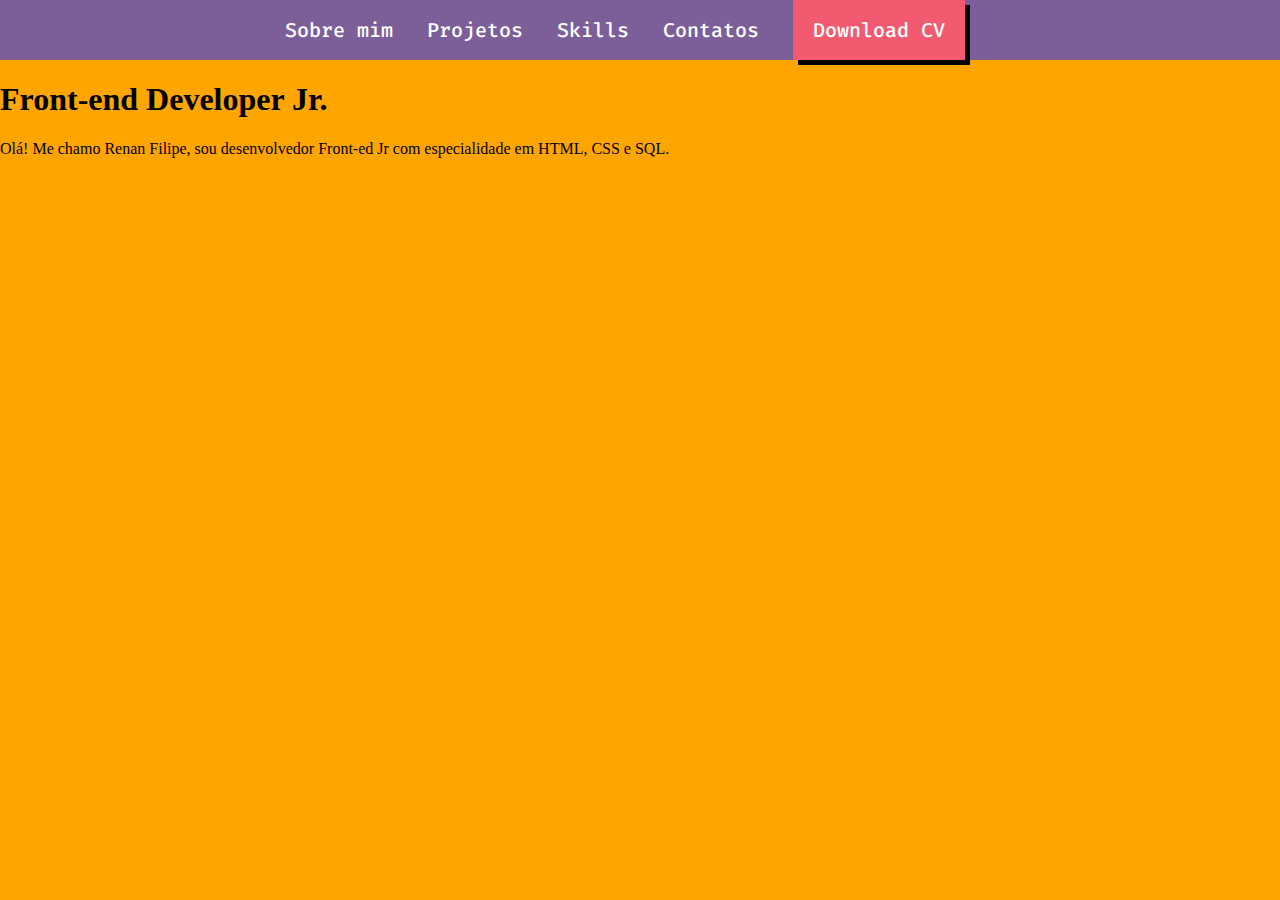
==== Portfólio/index.html @ 8d2c1330 "Update and rename inicial.html to index.html" ====
<!DOCTYPE html>
<html lang="pt-br">

<head>
    <meta charset="UTF-8">
    <meta name="viewport" content="widht=device=width, initial">
    <title>Portfólio</title>
    <link rel="preconnect" href="https://fonts.googleapis.com">
    <link rel="preconnect" href="https://fonts.gstatic.com" crossorigin>
    <link href="https://fonts.googleapis.com/css2?family=Fira+Code:wght@300..700&display=swap" rel="stylesheet">

    <link rel="stylesheet" href="styles.css/reset.css">
    <link rel="stylesheet" href="styles.css/inicio.css">
</head>

<body>
    <header class="cabecalho">
        <nav class="cabecalho__menu">
            <a class="cabecalho__menu__link" href="inicial.html">Sobre mim</a>
            <a class="cabecalho__menu__link" href="#">Projetos</a>
            <a class="cabecalho__menu__link" href="#">Skills</a>
            <a class="cabecalho__menu__link" href="#">Contatos</a>
            <a class="cabecalho__menu__link" id="button" href="#">Download CV</a>
        </nav>
       
    </header>
    <main class="apresentacao">
        <section class="apresentacao__conteudo">
            <h1 class="apresentacao__conteudo_titulo">Front-end Developer Jr.</h1>
            <p class="apresentacao__conteuto__texto">Olá! Me chamo Renan Filipe, sou desenvolvedor Front-ed Jr com especialidade em HTML, CSS e SQL.</p>
        </section> 

    </main>
    <footer class="rodape">

    </footer>
</body>

</html>
---- Portfólio/styles.css/inicio.css ----
/*
body {
    background-color: orange;
}

.cabecalho {
    background-color: #7C5E99;
}

.cabecalho__menu {
    background-color: #000000;
    text-align: right;
    width: 600px;
}

.cabecalho__menu__link {
    color: white;
    font-size: 20px;
    font-family: Fira Code, Arial, Helvetica, sans-serif;
    font-weight: 500;
    text-decoration: none;
    margin-right: 30px;
    background-color: #F25A70;
}

#button {
    display: inline-block;
    background-color: #F25A70;
    height: 60px;
    line-height: 60px;
    padding-left: 20px;
    padding-right: 20px;
    box-shadow: 5px 5px 0 #000000;
}
*/

body {
    background-color: orange;
}

.cabecalho {
    background-color: #7C5E99;
}

.cabecalho__menu {
    text-align: center;
}

.cabecalho__menu__link {
    color: white;
    font-size: 20px;
    font-family: Fira Code, Arial, Helvetica, sans-serif;
    font-weight: 500;
    text-decoration: none;
    margin-right: 30px;
}

#button {
    display: inline-block;
    background-color: #F25A70;
    height: 60px;
    line-height: 60px;
    padding-left: 20px;
    padding-right: 20px;
    box-shadow: 5px 5px 0 #000000;
}
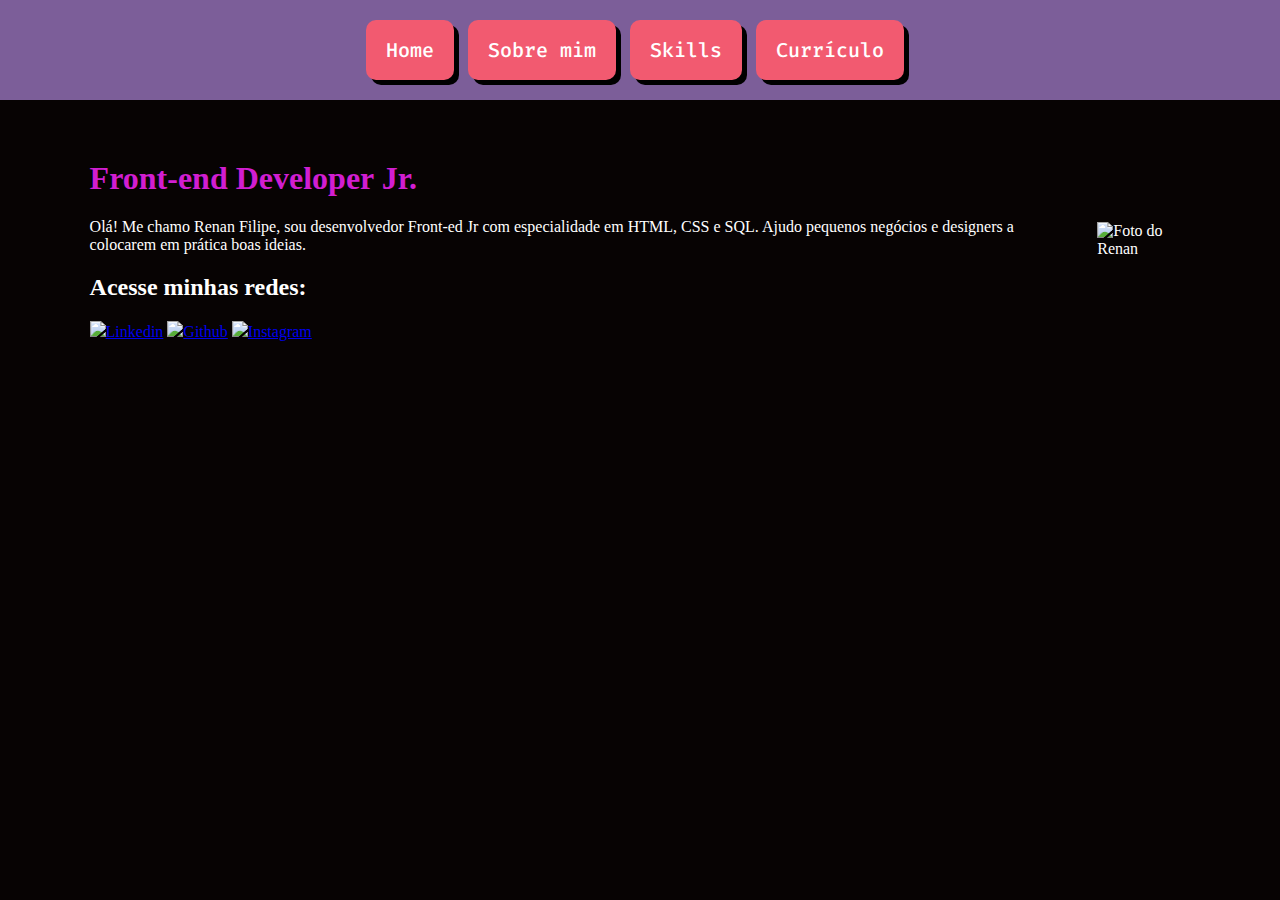
==== commit 8e19b9f7: "Update index.html" ====
--- a/Portfólio/index.html
+++ b/Portfólio/index.html
@@ -10,30 +10,32 @@
     <link href="https://fonts.googleapis.com/css2?family=Fira+Code:wght@300..700&display=swap" rel="stylesheet">
 
     <link rel="stylesheet" href="styles.css/reset.css">
-    <link rel="stylesheet" href="styles.css/inicio.css">
+    <link rel="stylesheet" href="styles.css/index.css">
 </head>
 
 <body>
     <header class="cabecalho">
         <nav class="cabecalho__menu">
-            <a class="cabecalho__menu__link" href="inicial.html">Sobre mim</a>
-            <a class="cabecalho__menu__link" href="#">Projetos</a>
-            <a class="cabecalho__menu__link" href="#">Skills</a>
-            <a class="cabecalho__menu__link" href="#">Contatos</a>
-            <a class="cabecalho__menu__link" id="button" href="#">Download CV</a>
+            <a class="cabecalho__menu__link" id="button" href="index.html">Home</a>
+            <a class="cabecalho__menu__link" id="button" href="contato.html">Sobre mim</a>
+            <a class="cabecalho__menu__link" id="button" href="skills.html">Skills</a>
+            <a class="cabecalho__menu__link" id="button" href="curriculo.html">Currículo</a>
         </nav>
-       
     </header>
     <main class="apresentacao">
         <section class="apresentacao__conteudo">
-            <h1 class="apresentacao__conteudo_titulo">Front-end Developer Jr.</h1>
-            <p class="apresentacao__conteuto__texto">Olá! Me chamo Renan Filipe, sou desenvolvedor Front-ed Jr com especialidade em HTML, CSS e SQL.</p>
+            <h1 class="apresentacao__conteudo__titulo">Front-end Developer Jr.</h1>
+            <p class="apresentacao__conteudo__texto">Olá! Me chamo Renan Filipe, sou desenvolvedor Front-ed Jr com especialidade em HTML, CSS e SQL. Ajudo pequenos negócios e designers a colocarem em prática boas ideias. </p>
+            <div class="apresentacao__links">
+                <h2 class="apresentacao__links__subtitulo">Acesse minhas redes:</h2>
+                <a class="apresentacao__links__navegacao" href="#"><img src="imagens/linkedin.png">Linkedin</a>
+                <a class="apresentacao__links__navegacao" href="#"><img src="imagens/github.png">Github</a>
+                <a class="apresentacao__links__navegacao" href="#"><img src="imagens/instagram.png">Instagram</a>
+            </div>
         </section> 
-
+        <img class="apresentacao__imagem" src="#" alt="Foto do Renan">
     </main>
     <footer class="rodape">
-
     </footer>
 </body>
-
 </html>
--- a/Portfólio/styles.css/index.css
+++ b/Portfólio/styles.css/index.css
@@ -0,0 +1,92 @@
+/*
+body {
+    background-color: orange;
+}
+
+.cabecalho {
+    background-color: #7C5E99;
+}
+
+.cabecalho__menu {
+    background-color: #000000;
+    text-align: right;
+    width: 600px;
+}
+
+.cabecalho__menu__link {
+    color: white;
+    font-size: 20px;
+    font-family: Fira Code, Arial, Helvetica, sans-serif;
+    font-weight: 500;
+    text-decoration: none;
+    margin-right: 30px;
+    background-color: #F25A70;
+}
+
+#button {
+    display: inline-block;
+    background-color: #F25A70;
+    height: 60px;
+    line-height: 60px;
+    padding-left: 20px;
+    padding-right: 20px;
+    box-shadow: 5px 5px 0 #000000;
+}
+*/
+
+body {
+    background-color: #070303;
+}
+
+.cabecalho {
+    background-color: #7C5E99;
+    height: 100px;
+}
+
+.cabecalho__menu {
+    text-align: center;
+}
+
+.cabecalho__menu__link {
+    color: white;
+    font-size: 20px;
+    font-family: Fira Code, Arial, Helvetica, sans-serif;
+    font-weight: 500;
+    text-decoration: none;
+    margin-right: 10px;
+    border-radius: 10px;
+}
+
+#button {
+    display: inline-block;
+    background-color: #F25A70;
+    height: 60px;
+    line-height: 60px;
+    padding-left: 20px;
+    padding-right: 20px;
+    box-shadow: 5px 5px 0 #000000;
+    margin-top: 20px;
+}
+
+#button:hover {
+    background-color: pink;
+}
+
+.apresentacao {
+    color: white;
+    padding: 3% 7%;
+    display: flex;
+    align-items: center;
+    justify-content: space-between;
+    gap: 40px;
+}
+
+.apresentacao__conteudo__titulo {
+   color: rgb(209, 30, 209);
+}
+
+.apresentacao__conteudo__texto {
+}
+
+.apresentacao__imagem {
+}
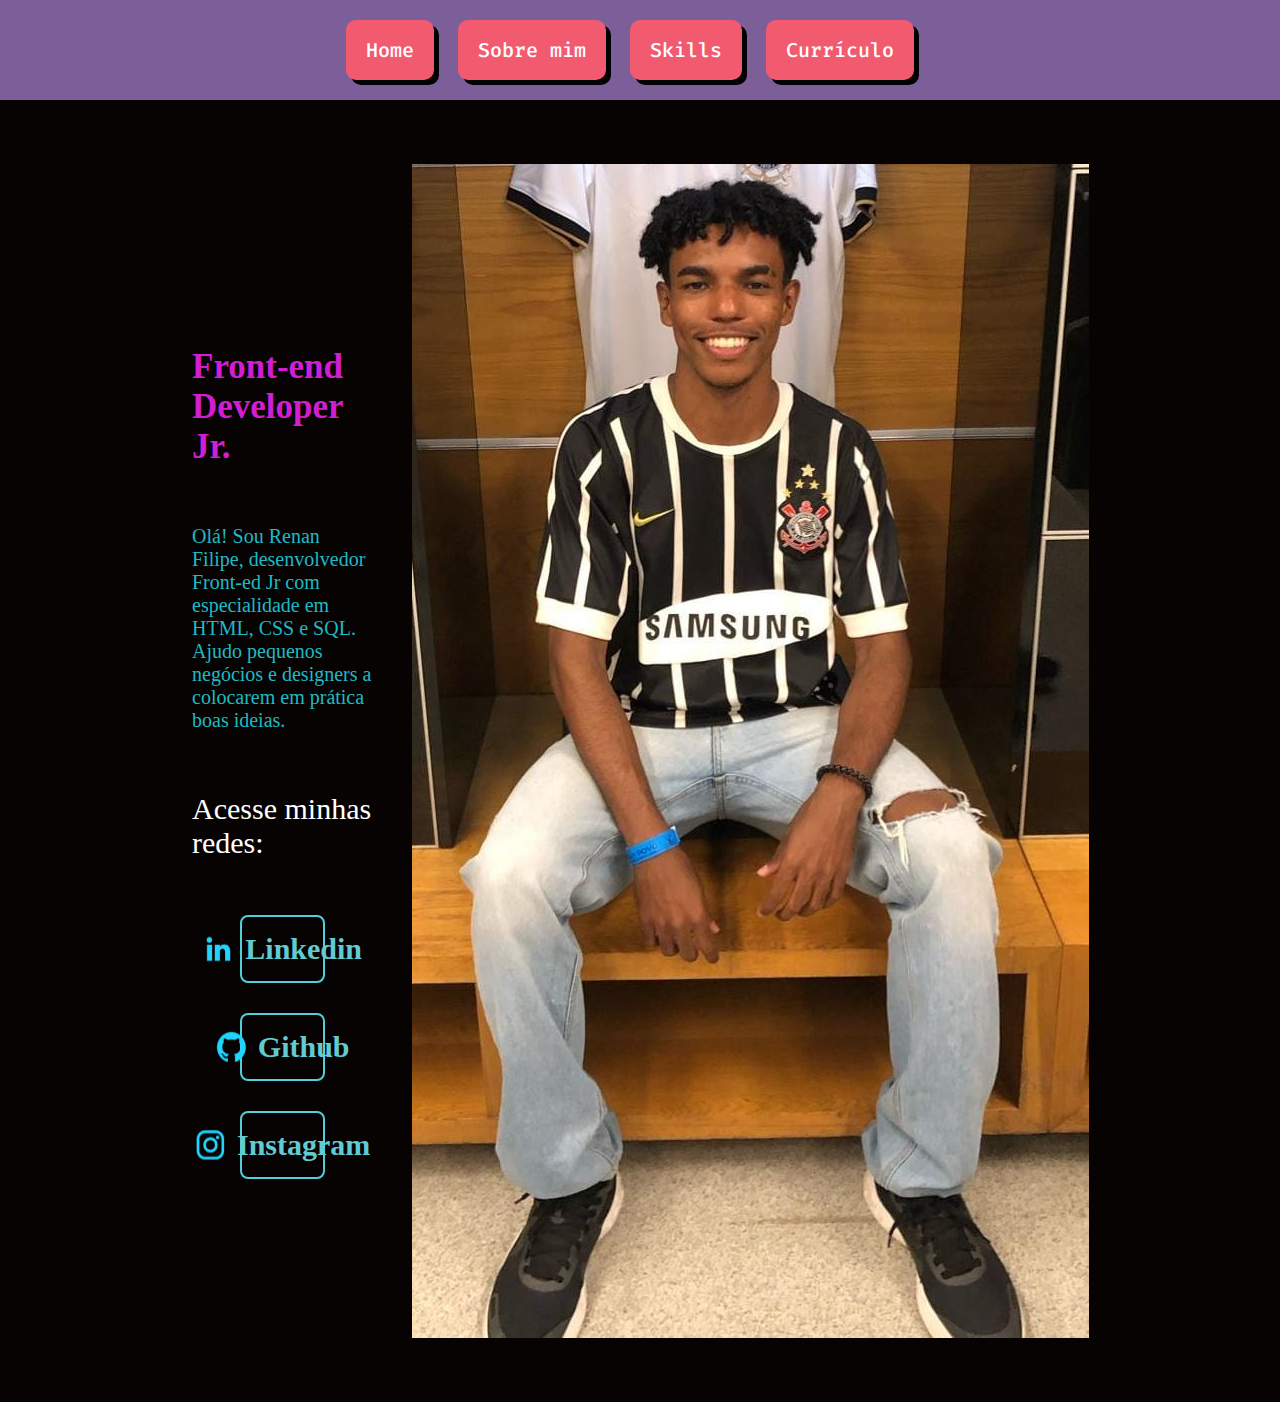
==== commit ad422a96: "Update index.html" ====
--- a/Portfólio/index.html
+++ b/Portfólio/index.html
@@ -17,7 +17,7 @@
     <header class="cabecalho">
         <nav class="cabecalho__menu">
             <a class="cabecalho__menu__link" id="button" href="index.html">Home</a>
-            <a class="cabecalho__menu__link" id="button" href="contato.html">Sobre mim</a>
+            <a class="cabecalho__menu__link" id="button" href="sobre.html">Sobre mim</a>
             <a class="cabecalho__menu__link" id="button" href="skills.html">Skills</a>
             <a class="cabecalho__menu__link" id="button" href="curriculo.html">Currículo</a>
         </nav>
@@ -25,15 +25,15 @@
     <main class="apresentacao">
         <section class="apresentacao__conteudo">
             <h1 class="apresentacao__conteudo__titulo">Front-end Developer Jr.</h1>
-            <p class="apresentacao__conteudo__texto">Olá! Me chamo Renan Filipe, sou desenvolvedor Front-ed Jr com especialidade em HTML, CSS e SQL. Ajudo pequenos negócios e designers a colocarem em prática boas ideias. </p>
+            <p class="apresentacao__conteudo__texto">Olá! Sou Renan Filipe, desenvolvedor Front-ed Jr com especialidade em HTML, CSS e SQL. Ajudo pequenos negócios e designers a colocarem em prática boas ideias. </p>
             <div class="apresentacao__links">
                 <h2 class="apresentacao__links__subtitulo">Acesse minhas redes:</h2>
-                <a class="apresentacao__links__navegacao" href="#"><img src="imagens/linkedin.png">Linkedin</a>
-                <a class="apresentacao__links__navegacao" href="#"><img src="imagens/github.png">Github</a>
-                <a class="apresentacao__links__navegacao" href="#"><img src="imagens/instagram.png">Instagram</a>
+                <a class="apresentacao__links__navegacao" href="https://www.linkedin.com/in/renan-cruz-28675924b/"><img src="imagens/linkedin.png">Linkedin</a>
+                <a class="apresentacao__links__navegacao" href="https://github.com/RenanF2012"><img src="imagens/github.png">Github</a>
+                <a class="apresentacao__links__navegacao" href="https://www.instagram.com/renan_filipe03/"><img src="imagens/instagram.png">Instagram</a>
             </div>
         </section> 
-        <img class="apresentacao__imagem" src="#" alt="Foto do Renan">
+        <img class="apresentacao__imagem" src="imagens/IMG-20240417-WA0045.jpg" alt="Foto do Renan">
     </main>
     <footer class="rodape">
     </footer>
--- a/Portfólio/styles.css/index.css
+++ b/Portfólio/styles.css/index.css
@@ -53,7 +53,7 @@
     font-family: Fira Code, Arial, Helvetica, sans-serif;
     font-weight: 500;
     text-decoration: none;
-    margin-right: 10px;
+    margin-right: 20px;
     border-radius: 10px;
 }
 
@@ -73,20 +73,55 @@
 }
 
 .apresentacao {
-    color: white;
-    padding: 3% 7%;
+    padding: 5% 15%;
     display: flex;
     align-items: center;
     justify-content: space-between;
     gap: 40px;
 }
 
+.apresentacao__conteudo {
+    width: 50%;
+    display: flex;
+    flex-direction: column;
+    gap:15px; 
+}
+
 .apresentacao__conteudo__titulo {
    color: rgb(209, 30, 209);
+   font-size: 35px;
 }
 
 .apresentacao__conteudo__texto {
+    color: #1ebac5;
+    font-size: 20px;
 }
 
-.apresentacao__imagem {
+.apresentacao__links {
+    display: flex;
+    flex-direction: column;
+    justify-content: space-between;
+    align-items: center;
+    gap: 30px;
 }
+
+.apresentacao__links__subtitulo {
+    color: white;
+    font-weight: 400;
+    font-size: 30px;
+}
+
+.apresentacao__links__navegacao {
+    display: flex;
+    justify-content: center;
+    gap: 10px;
+    border: 2px solid #51cfd8;
+    width:45%;
+    text-align: center;
+    border-radius: 8px;
+    font-size: 30px;
+    font-weight: 600;
+    padding: 15px 0;
+    text-decoration: none;
+    color: #62cad1;
+}
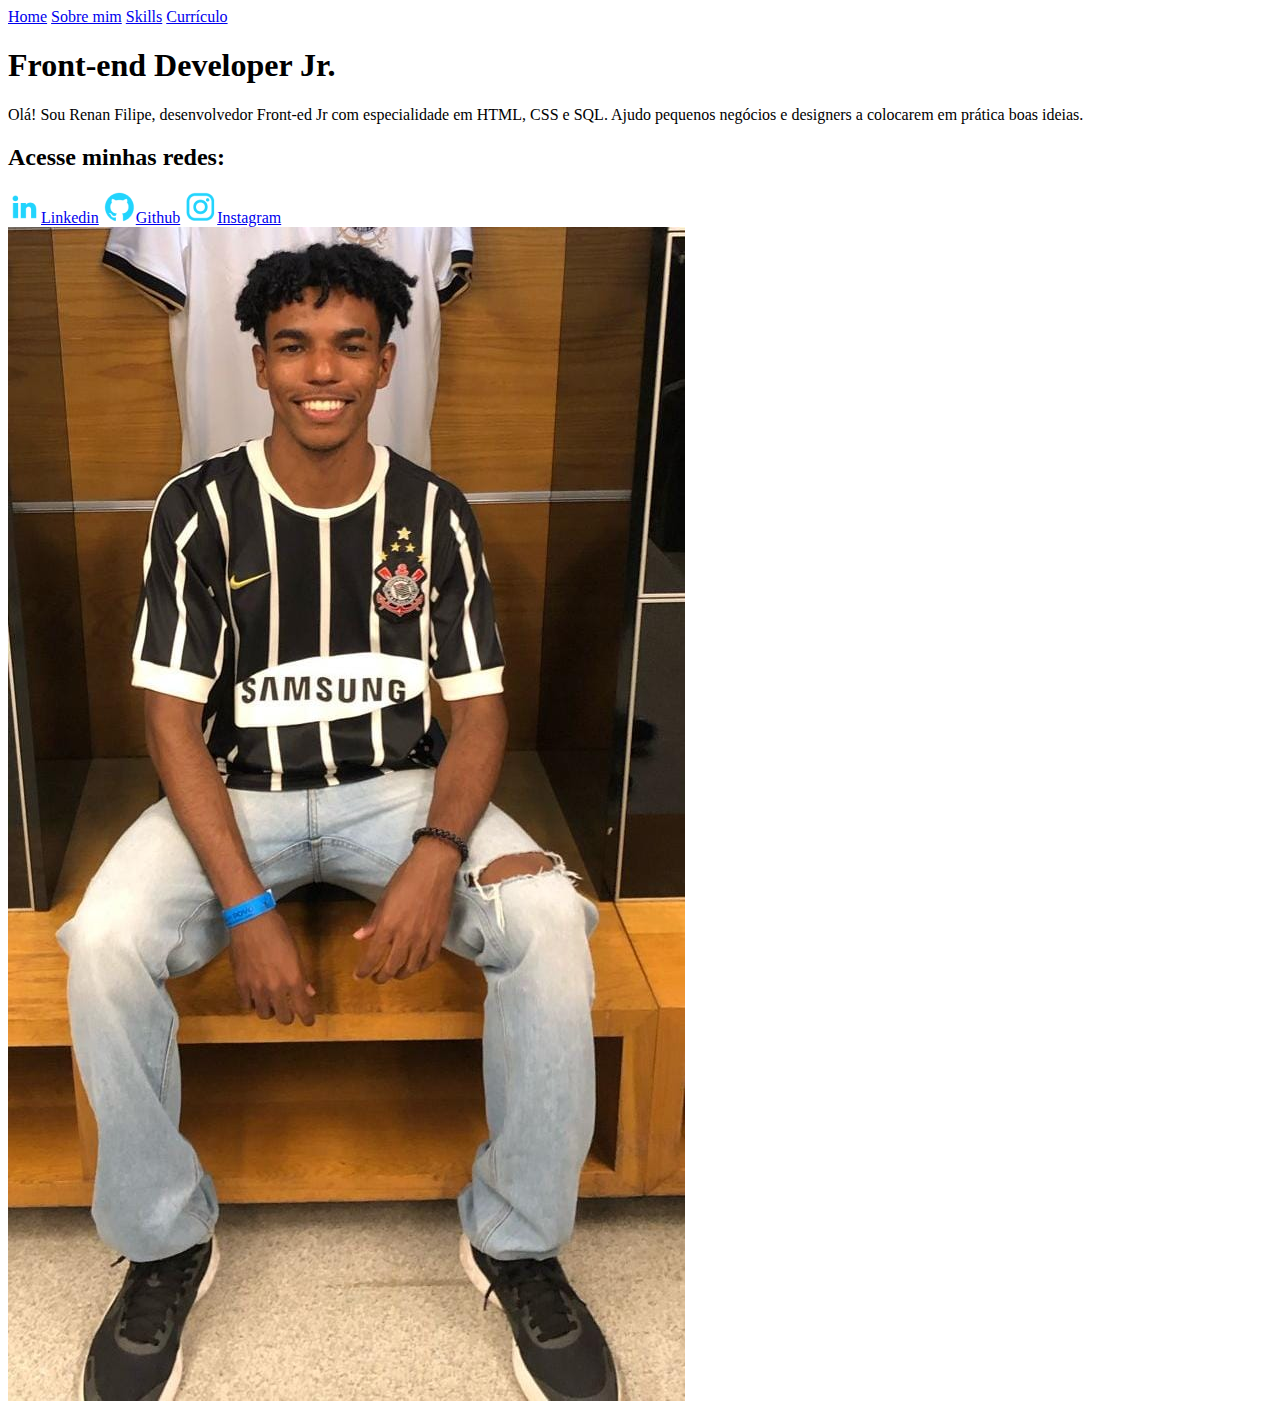
==== commit 9cd7f35f: "Update index.html" ====
--- a/Portfólio/index.html
+++ b/Portfólio/index.html
@@ -9,8 +9,8 @@
     <link rel="preconnect" href="https://fonts.gstatic.com" crossorigin>
     <link href="https://fonts.googleapis.com/css2?family=Fira+Code:wght@300..700&display=swap" rel="stylesheet">
 
-    <link rel="stylesheet" href="styles.css/reset.css">
-    <link rel="stylesheet" href="styles.css/index.css">
+    <link rel="stylesheet" href="styles/reset.css">
+    <link rel="stylesheet" href="styles/index.css">
 </head>
 
 <body>
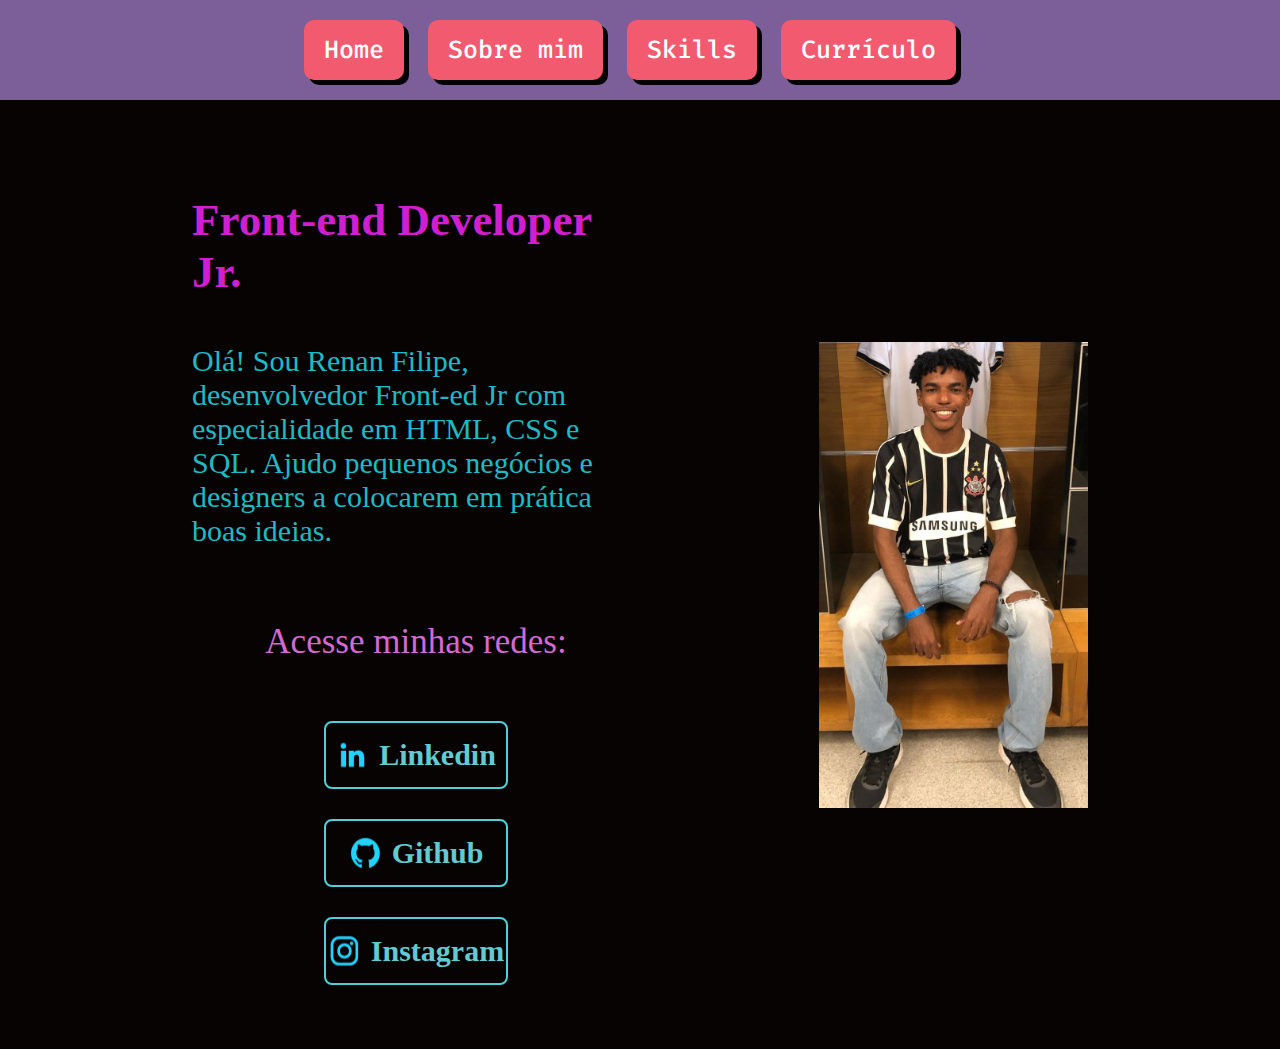
==== commit b9f8d752: "Update index.html" ====
--- a/Portfólio/index.html
+++ b/Portfólio/index.html
@@ -9,8 +9,8 @@
     <link rel="preconnect" href="https://fonts.gstatic.com" crossorigin>
     <link href="https://fonts.googleapis.com/css2?family=Fira+Code:wght@300..700&display=swap" rel="stylesheet">
 
-    <link rel="stylesheet" href="styles/reset.css">
-    <link rel="stylesheet" href="styles/index.css">
+    <link rel="stylesheet" href="styles.css/reset.css">
+    <link rel="stylesheet" href="styles.css/index.css">
 </head>
 
 <body>
--- a/Portfólio/styles.css/index.css
+++ b/Portfólio/styles.css/index.css
@@ -0,0 +1,144 @@
+/*
+body {
+    background-color: orange;
+}
+
+.cabecalho {
+    background-color: #7C5E99;
+}
+
+.cabecalho__menu {
+    background-color: #000000;
+    text-align: right;
+    width: 600px;
+}
+
+.cabecalho__menu__link {
+    color: white;
+    font-size: 20px;
+    font-family: Fira Code, Arial, Helvetica, sans-serif;
+    font-weight: 500;
+    text-decoration: none;
+    margin-right: 30px;
+    background-color: #F25A70;
+}
+
+#button {
+    display: inline-block;
+    background-color: #F25A70;
+    height: 60px;
+    line-height: 60px;
+    padding-left: 20px;
+    padding-right: 20px;
+    box-shadow: 5px 5px 0 #000000;
+}
+*/
+
+body {
+    background-color: #070303;
+}
+
+.cabecalho {
+    background-color: #7C5E99;
+    height: 100px;
+}
+
+.cabecalho__menu {
+    text-align: center;
+}
+
+.cabecalho__menu__link {
+    color: white;
+    font-size: 25px;
+    font-family: Fira Code, Arial, Helvetica, sans-serif;
+    font-weight: 500;
+    text-decoration: none;
+    margin-right: 20px;
+    border-radius: 10px;
+}
+
+#button {
+    display: inline-block;
+    background-color: #F25A70;
+    height: 60px;
+    line-height: 60px;
+    padding-left: 20px;
+    padding-right: 20px;
+    box-shadow: 5px 5px 0 #000000;
+    margin-top: 20px;
+}
+
+#button:hover {
+    background-color: pink;
+}
+
+.apresentacao {
+    padding: 5% 15%;
+    display: flex;
+    align-items: center;
+    justify-content: space-between;
+    gap: 40px;
+}
+
+.apresentacao__conteudo {
+    width: 50%;
+    display: flex;
+    flex-direction: column;
+    gap:15px; 
+}
+
+.apresentacao__conteudo__titulo {
+   color: rgb(209, 30, 209);
+   font-size: 45px;
+}
+
+.apresentacao__conteudo__texto {
+    color: #1ebac5;
+    font-size: 30px;
+    margin-top: 1px;
+    /*text-indent: 1.5em;*/
+}
+
+.apresentacao__links {
+    display: flex;
+    flex-direction: column;
+    justify-content: space-between;
+    align-items: center;
+    gap: 30px;
+}
+
+.apresentacao__links__subtitulo {
+    color: rgb(211, 105, 211);
+    font-weight: 400;
+    font-size: 35px;
+}
+
+.apresentacao__links__navegacao {
+    display: flex;
+    justify-content: center;
+    gap: 10px;
+    border: 2px solid #51cfd8;
+    width:40%;
+    text-align: center;
+    border-radius: 8px;
+    font-size: 30px;
+    font-weight: 600;
+    padding: 15px 0;
+    text-decoration: none;
+    color: #62cad1;
+}
+
+.apresentacao__imagem {
+    width: 30%;
+    text-align: center;
+    border-radius: 8px;
+    font-size: 30px;
+    font-weight: 600;
+    padding: 15px 0;
+    text-decoration: none;
+    color: #62cad1;
+}
+
+.apresentacao__imagem {
+    width: 30%;
+}
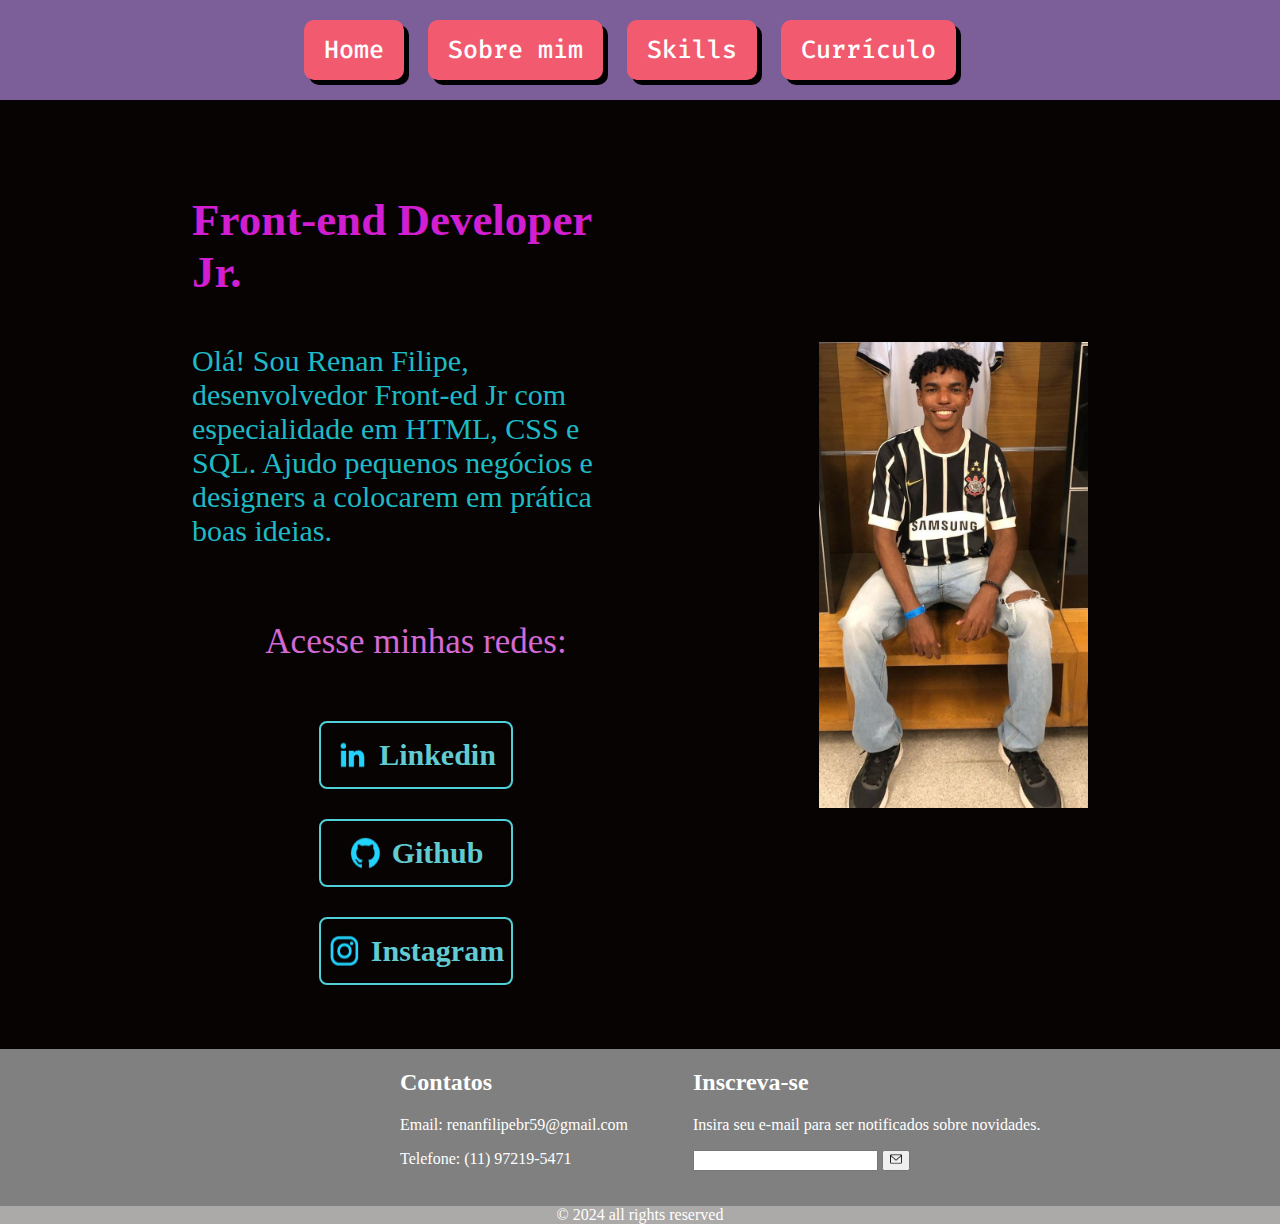
==== commit 6326769b: "Add files via upload" ====
--- a/Portfólio/index.html
+++ b/Portfólio/index.html
@@ -36,6 +36,26 @@
         <img class="apresentacao__imagem" src="imagens/IMG-20240417-WA0045.jpg" alt="Foto do Renan">
     </main>
     <footer class="rodape">
+        <div class="container">
+            <div class="rodape__container">
+                <h2>Contatos</h3>
+                    <p>Email: renanfilipebr59@gmail.com</p>
+                    <p>Telefone: (11) 97219-5471</p>
+            </div>
+            <div class="rodape__email">
+                <h2>Inscreva-se</h2>
+                <p>Insira seu e-mail para ser notificados sobre novidades.
+                </p>
+                <div class="input__group">
+                    <input type="email" id="email">
+                    <button><img class="email__botao" src="imagens/envelope.png"></button>
+                </div>
+            </div>
+        </div>
+        <div class="footer__copyright">
+            &#169
+            2024 all rights reserved
+        </div>
     </footer>
 </body>
-</html>
+</html>--- a/Portfólio/styles.css/index.css
+++ b/Portfólio/styles.css/index.css
@@ -1,39 +1,3 @@
-/*
-body {
-    background-color: orange;
-}
-
-.cabecalho {
-    background-color: #7C5E99;
-}
-
-.cabecalho__menu {
-    background-color: #000000;
-    text-align: right;
-    width: 600px;
-}
-
-.cabecalho__menu__link {
-    color: white;
-    font-size: 20px;
-    font-family: Fira Code, Arial, Helvetica, sans-serif;
-    font-weight: 500;
-    text-decoration: none;
-    margin-right: 30px;
-    background-color: #F25A70;
-}
-
-#button {
-    display: inline-block;
-    background-color: #F25A70;
-    height: 60px;
-    line-height: 60px;
-    padding-left: 20px;
-    padding-right: 20px;
-    box-shadow: 5px 5px 0 #000000;
-}
-*/
-
 body {
     background-color: #070303;
 }
@@ -84,12 +48,12 @@
     width: 50%;
     display: flex;
     flex-direction: column;
-    gap:15px; 
+    gap: 15px;
 }
 
 .apresentacao__conteudo__titulo {
-   color: rgb(209, 30, 209);
-   font-size: 45px;
+    color: rgb(209, 30, 209);
+    font-size: 45px;
 }
 
 .apresentacao__conteudo__texto {
@@ -118,7 +82,7 @@
     justify-content: center;
     gap: 10px;
     border: 2px solid #51cfd8;
-    width:40%;
+    width: 190px;
     text-align: center;
     border-radius: 8px;
     font-size: 30px;
@@ -142,3 +106,101 @@
 .apresentacao__imagem {
     width: 30%;
 }
+
+/*.rodape__container {
+    color: white;
+}*/
+
+.rodape {
+    background-color: gray; 
+    /*display: grid;
+    grid-template-columns: repeat(2, 1fr);*/
+    color: white;
+    width: 100%;
+}
+
+.container {
+    display: flex;
+    flex-direction: row;
+    margin-left: 250px;
+    gap: 35px
+}
+
+.rodape__container {
+    margin-left: 150px;  
+}
+
+.rodape__email {
+    margin-left: 30px;
+    margin-bottom: 35px;
+   /* display: flex;
+    flex-direction: column;*/
+}
+
+/*.input__group {
+}*/
+
+.email__botao {
+    width: 12px;
+}
+
+.footer__copyright {
+    display: flex;
+    justify-content: center;
+    background-color: rgb(172, 169, 169);
+}
+
+
+@media screen and (max-width: 768px) {
+   /*body {
+        display: block;
+    }
+    .apresentacao {
+        margin: 2em 2em;
+    }
+    .apresentacao__conteudo {
+        margin: 0;
+    }
+    .apresentacao__imagem {
+        width: 50vw;
+    }*/
+
+    .cabecalho {
+        height: 25%;
+        flex-direction: column;
+        align-items: center;
+    }
+
+    .apresentacao {
+        flex-direction: column;
+        padding: 10% 10%;
+        gap: 40px;
+    }
+
+    .apresentacao__conteudo__titulo {
+        font-size: 35px;
+    }
+
+    .apresentacao__conteudo__texto {
+        font-size: 22px;
+    }
+
+    .apresentacao__imagem {
+        width: 35vw;
+    }
+
+    .apresentacao__links__subtitulo {
+        font-weight: 300;
+        font-size: 30px;
+    }
+
+    .apresentacao__links__navegacao {
+        gap: 15px;
+        border: 2px solid #51cfd8;
+        width: 190px;
+        border-radius: 8px;
+        font-size: 20px;
+        font-weight: 500;
+        padding: 15px 0;
+    }
+}